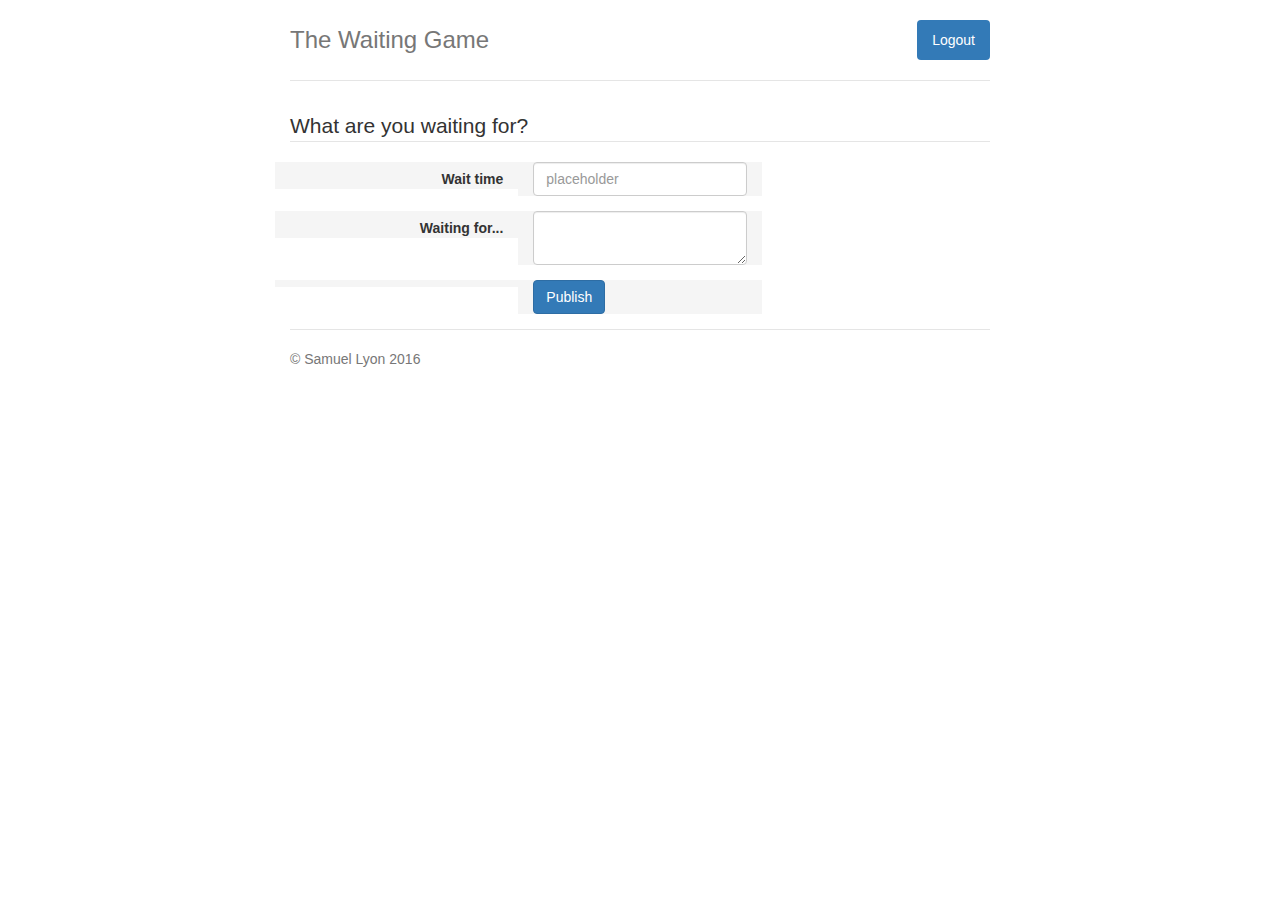
==== templates/addWish.html @ 2cff02b5 "uploading new queries" ====
<!DOCTYPE html>
<html lang="en">
<head>
	<title>The Waiting Game</title>
	<link href="../static/css/waitapp_bs.css" rel="stylesheet">

	<link href="../static/css/jumbotron-narrow.css" rel="stylesheet">

	<script src="../static/js/jquery-2.2.0.min.js"></script>

</head>

<body>
	<div class="container">
		<div class="header">
			<nav>
				<ul class="nav nav-pills pull-right">
					<li role="presentation" class="active"><a href="/logout">Logout</a></li>
				</ul>
			</nav>
			<h3 class="text-muted">The Waiting Game</h3>
		</div>

		<section>
			<form class="form-horizontal" method="post" action="/addWish" accept-charset="utf-8mb4">
				<fieldset>

					<!-- Form Name -->
					<legend>What are you waiting for?</legend>

					<!-- Text input -->
					<div class="form-group">
						<label class="col-md-4 control-label" for="txtTitle">Wait time</label>
						<div class="col-md-4">
							<input id="txtTitle" name="inputTitle" type="text" placeholder="placeholder" class="form-control input-md"/>
						</div>
					</div>

					<!-- Text Area -->
					<div class="form-group">
						<label class="col-md-4 control-label" for="txtPost">Waiting for...</label>
						<div class="col-md-4">
							<textarea class="form-control" id="txtPost" name="inputDescription"></textarea>
						</div>
					</div>

					<!-- Button -->
					<div class="form-group">
						<label class="col-md-4 control-label" for="singlebutton"></label>
						<div class="col-md-4">
							<input id="singlebutton" name="singlebutton" class="btn btn-primary" type="submit" value="Publish" />
						</div>
					</div>


				</fieldset>
			</form>
		</section>
		<footer class="footer">
			<p>&copy; Samuel Lyon 2016</p>
		</footer>

	</div>
</body>

</html>
---- static/css/jumbotron-narrow.css ----
/* Space out content a bit */
body {
  padding-top: 20px;
  padding-bottom: 20px;
}

/* Everything but the jumbotron gets side spacing for mobile first views */
.header,
.marketing,
.footer {
  padding-right: 15px;
  padding-left: 15px;
}

/* Custom page header */
.header {
  padding-bottom: 20px;
  border-bottom: 1px solid #e5e5e5;
}
/* Make the masthead heading the same height as the navigation */
.header h3 {
  margin-top: 0;
  margin-bottom: 0;
  line-height: 40px;
}

/* Custom page footer */
.footer {
  padding-top: 19px;
  color: #777;
  border-top: 1px solid #e5e5e5;
}

/* Customize container */
@media (min-width: 768px) {
  .container {
    max-width: 730px;
  }
}
.container-narrow > hr {
  margin: 30px 0;
}

/* Main marketing message and sign up button */
.jumbotron {
  text-align: center;
  border-bottom: 1px solid #e5e5e5;
}
.jumbotron .btn {
  padding: 14px 24px;
  font-size: 21px;
}

/* Supporting marketing content */
.marketing {
  margin: 40px 0;
}
.marketing p + h4 {
  margin-top: 28px;
}

/* Responsive: Portrait tablets and up */
@media screen and (min-width: 768px) {
  /* Remove the padding we set earlier */
  .header,
  .marketing,
  .footer {
    padding-right: 0;
    padding-left: 0;
  }
  /* Space out the masthead */
  .header {
    margin-bottom: 30px;
  }
  /* Remove the bottom border on the jumbotron for visual effect */
  .jumbotron {
    border-bottom: 0;
  }
}
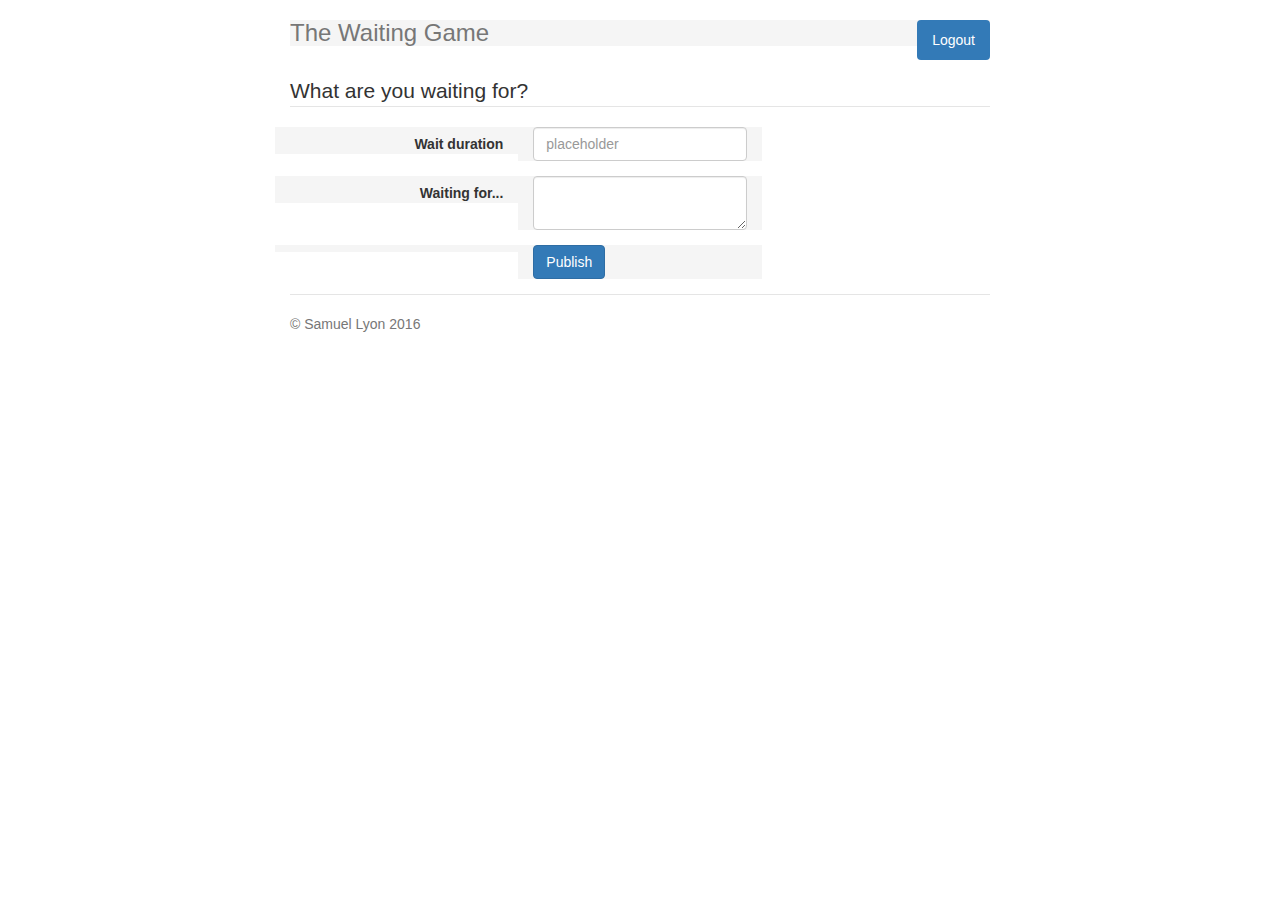
==== commit 145db3d1: "updating web pages to handle case hasLiked" ====
--- a/templates/addWish.html
+++ b/templates/addWish.html
@@ -4,7 +4,7 @@
 	<title>The Waiting Game</title>
 	<link href="../static/css/waitapp_bs.css" rel="stylesheet">
 
-	<link href="../static/css/jumbotron-narrow.css" rel="stylesheet">
+	<link href="../static/css/waitapp_jumbotron.css" rel="stylesheet">
 
 	<script src="../static/js/jquery-2.2.0.min.js"></script>
 
@@ -30,7 +30,7 @@
 
 					<!-- Text input -->
 					<div class="form-group">
-						<label class="col-md-4 control-label" for="txtTitle">Wait time</label>
+						<label class="col-md-4 control-label" for="txtTitle">Wait duration</label>
 						<div class="col-md-4">
 							<input id="txtTitle" name="inputTitle" type="text" placeholder="placeholder" class="form-control input-md"/>
 						</div>
--- a/static/css/waitapp_jumbotron.css
+++ b/static/css/waitapp_jumbotron.css
@@ -0,0 +1,80 @@
+/* Space out content a bit */
+body {
+  padding-top: 20px;
+  padding-bottom: 20px;
+}
+
+/* Everything but the jumbotron gets side spacing for mobile first views */
+.header,
+.marketing,
+.footer {
+  padding-right: 2px;
+  padding-left: 2px;
+}
+
+/* Custom page header */
+.header {
+  padding-bottom: 1px;
+  /*border-bottom: 1px solid #e5e5e5;*/
+  background-color: #f5f5f5;
+}
+/* Make the masthead heading the same height as the navigation */
+.header h3 {
+  margin-top: 0;
+  margin-bottom: 0;
+  line-height: 25px;
+}
+
+/* Custom page footer */
+.footer {
+  padding-top: 19px;
+  color: #777;
+  border-top: 1px solid #e5e5e5;
+}
+
+/* Customize container */
+@media (min-width: 768px) {
+  .container {
+    max-width: 730px;
+  }
+}
+.container-narrow > hr {
+  margin: 30px 0;
+}
+
+/* Main marketing message and sign up button */
+.jumbotron {
+  text-align: center;
+  border-bottom: 1px solid #e5e5e5;
+}
+.jumbotron .btn {
+  padding: 14px 24px;
+  font-size: 21px;
+}
+
+/* Supporting marketing content */
+.marketing {
+  margin: 40px 0;
+}
+.marketing p + h4 {
+  margin-top: 28px;
+}
+
+/* Responsive: Portrait tablets and up */
+@media screen and (min-width: 768px) {
+  /* Remove the padding we set earlier */
+  .header,
+  .marketing,
+  .footer {
+    padding-right: 0;
+    padding-left: 0;
+  }
+  /* Space out the masthead */
+  .header {
+    margin-bottom: 30px;
+  }
+  /* Remove the bottom border on the jumbotron for visual effect */
+  .jumbotron {
+    border-bottom: 0;
+  }
+}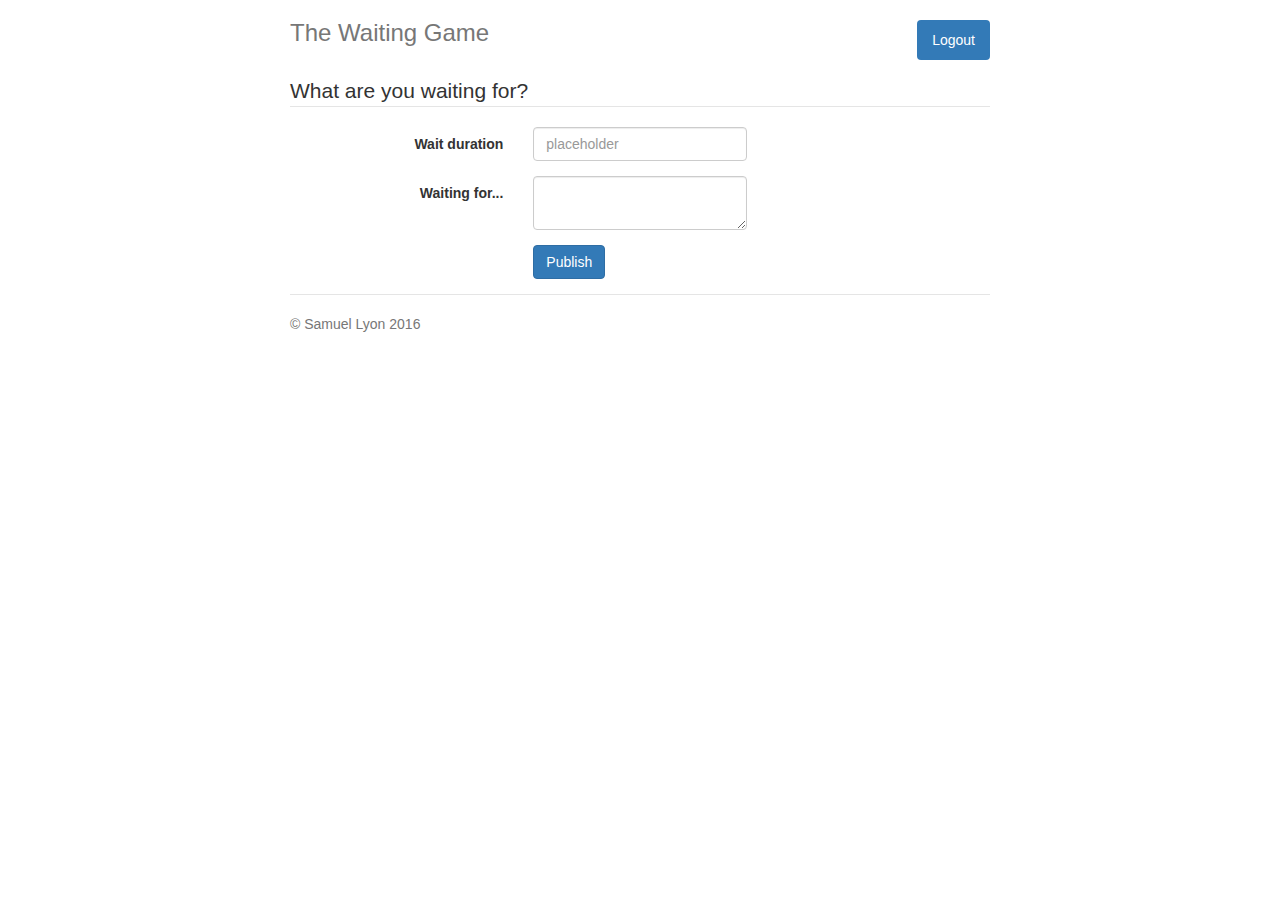
==== commit ed2803e6: "mobile friendly" ====
--- a/templates/addWish.html
+++ b/templates/addWish.html
@@ -1,6 +1,7 @@
 <!DOCTYPE html>
 <html lang="en">
 <head>
+	<meta name="viewport" content="width=device-width, initial-scale=1">
 	<title>The Waiting Game</title>
 	<link href="../static/css/waitapp_bs.css" rel="stylesheet">
 
--- a/static/css/waitapp_jumbotron.css
+++ b/static/css/waitapp_jumbotron.css
@@ -12,11 +12,23 @@
   padding-left: 2px;
 }
 
+.header-waitapp {
+  float: left;
+  margin-bottom: 10px;
+
+
+}
+
+.title-text-waitapp {
+  margin-top: 10px;
+
+}
+
 /* Custom page header */
 .header {
   padding-bottom: 1px;
   /*border-bottom: 1px solid #e5e5e5;*/
-  background-color: #f5f5f5;
+  background-color: #fff;
 }
 /* Make the masthead heading the same height as the navigation */
 .header h3 {
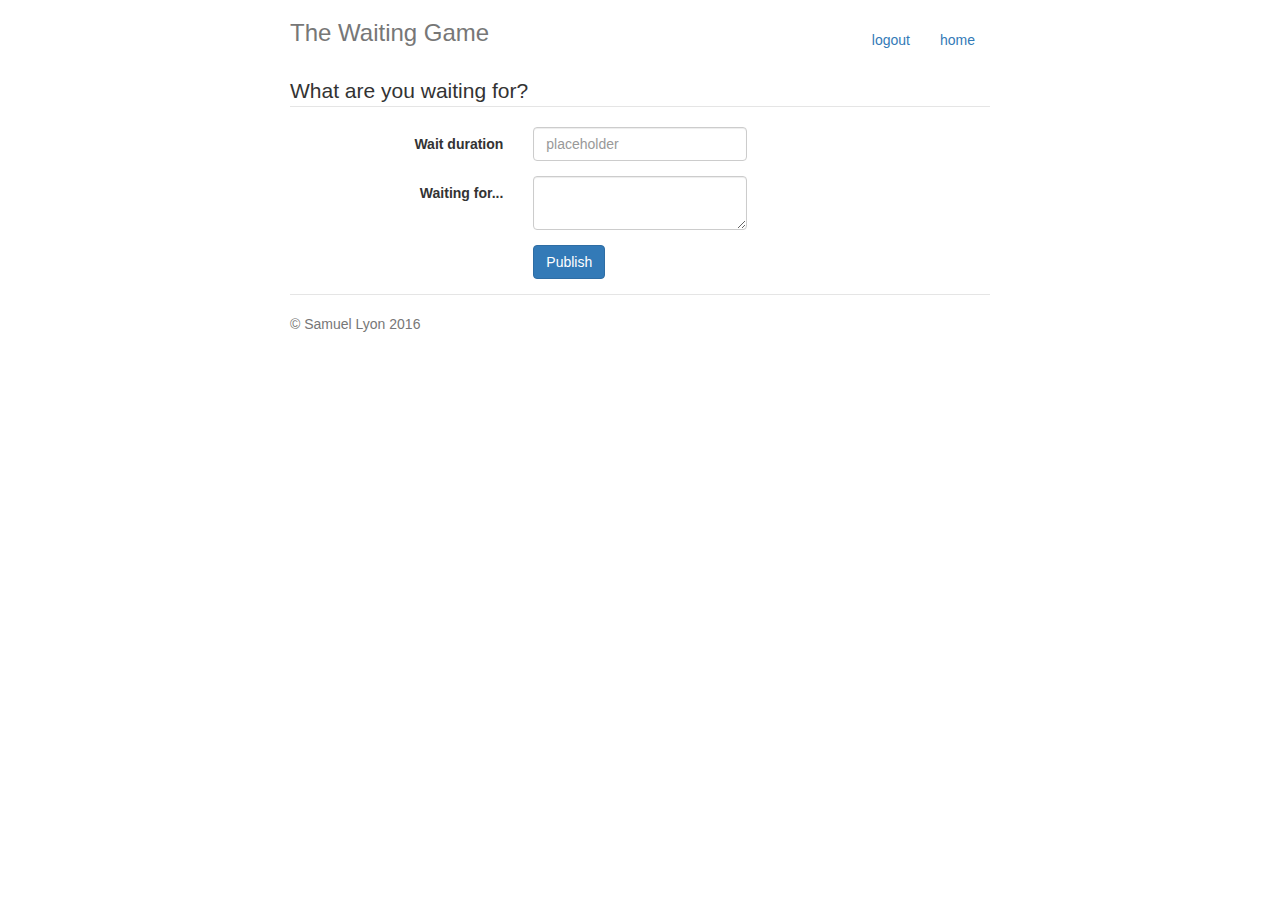
==== commit d87ff05e: "messing with css" ====
--- a/templates/addWish.html
+++ b/templates/addWish.html
@@ -16,7 +16,8 @@
 		<div class="header">
 			<nav>
 				<ul class="nav nav-pills pull-right">
-					<li role="presentation" class="active"><a href="/logout">Logout</a></li>
+					<li role="presentation"><a href="/logout">logout</a></li>
+					<li role="presentation"><a href="/showDashboard">home</a></li>
 				</ul>
 			</nav>
 			<h3 class="text-muted">The Waiting Game</h3>
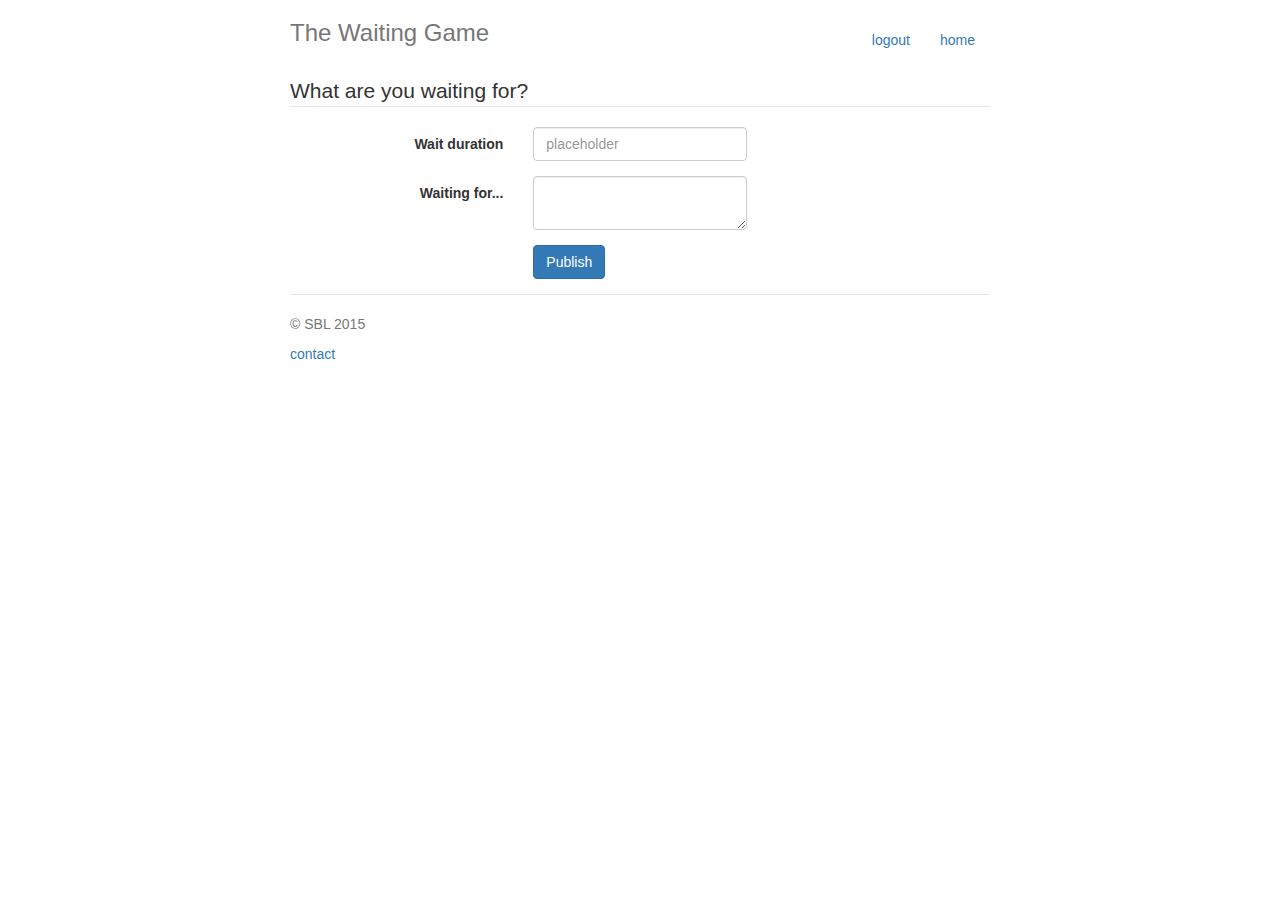
==== commit 7a86f5a9: "new footer with mailto" ====
--- a/templates/addWish.html
+++ b/templates/addWish.html
@@ -59,7 +59,8 @@
 			</form>
 		</section>
 		<footer class="footer">
-			<p>&copy; Samuel Lyon 2016</p>
+			<p>&copy; SBL 2015</p>
+            <p><a href="mailto:sblyon@me.com?Subject=The%20Waiting%20Game" target="_top">contact</a></p>
 		</footer>
 
 	</div>
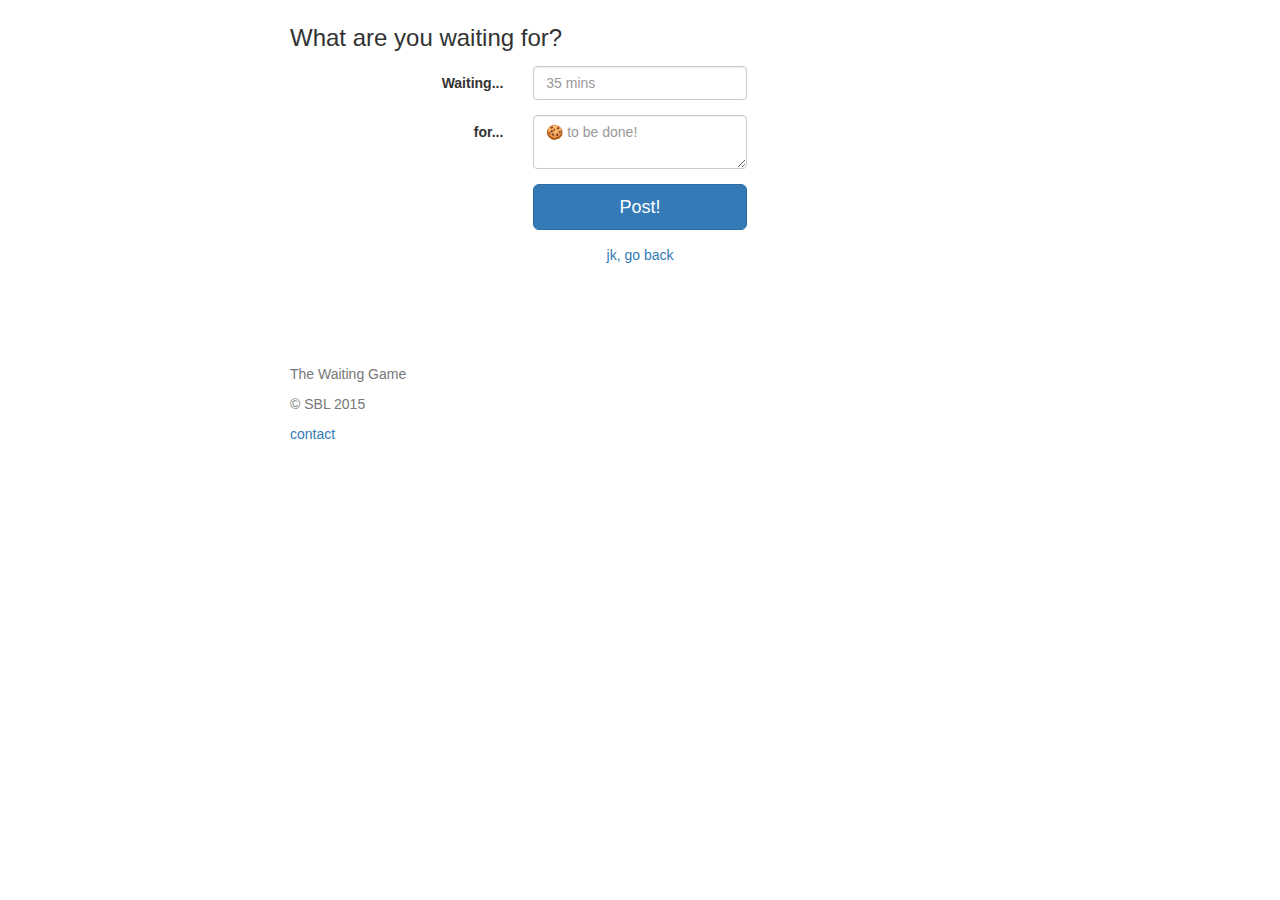
==== commit fd4c4be9: "new post page" ====
--- a/templates/addWish.html
+++ b/templates/addWish.html
@@ -13,36 +13,43 @@
 
 <body>
 	<div class="container">
-		<div class="header">
+		<div class="header-waitapp">
 			<nav>
 				<ul class="nav nav-pills pull-right">
-					<li role="presentation"><a href="/logout">logout</a></li>
-					<li role="presentation"><a href="/showDashboard">home</a></li>
+				<!-- 	<li role="presentation" class="active">
+						<a href="/showDashboard">back</a>
+					</li> -->
+					<!-- <li role="presentation"><a href="/logout">logout</a></li> -->
+					
 				</ul>
 			</nav>
-			<h3 class="text-muted">The Waiting Game</h3>
 		</div>
 
-		<section>
+		<!-- <div class="text-title-waitapp">
+			<h4 class="text-muted"><br><br></h4>
+		</div> -->
+
+
+		<div>
 			<form class="form-horizontal" method="post" action="/addWish" accept-charset="utf-8mb4">
 				<fieldset>
 
 					<!-- Form Name -->
-					<legend>What are you waiting for?</legend>
+					<h3>What are you waiting for?</h3>
 
 					<!-- Text input -->
 					<div class="form-group">
-						<label class="col-md-4 control-label" for="txtTitle">Wait duration</label>
+						<label class="col-md-4 control-label" for="txtTitle">Waiting...</label>
 						<div class="col-md-4">
-							<input id="txtTitle" name="inputTitle" type="text" placeholder="placeholder" class="form-control input-md"/>
+							<input id="txtTitle" name="inputTitle" type="text" placeholder="35 mins" class="form-control input-md"/>
 						</div>
 					</div>
 
 					<!-- Text Area -->
 					<div class="form-group">
-						<label class="col-md-4 control-label" for="txtPost">Waiting for...</label>
+						<label class="col-md-4 control-label" for="txtPost">for...</label>
 						<div class="col-md-4">
-							<textarea class="form-control" id="txtPost" name="inputDescription"></textarea>
+							<textarea class="form-control" id="txtPost" name="inputDescription" placeholder="&#x1F36A; to be done!"></textarea>
 						</div>
 					</div>
 
@@ -50,15 +57,21 @@
 					<div class="form-group">
 						<label class="col-md-4 control-label" for="singlebutton"></label>
 						<div class="col-md-4">
-							<input id="singlebutton" name="singlebutton" class="btn btn-primary" type="submit" value="Publish" />
+							<input id="singlebutton" name="singlebutton" class="btn btn-primary btn-lg btn-block" type="submit" value="Post!" />
 						</div>
 					</div>
 
 
 				</fieldset>
 			</form>
-		</section>
+
+			<div class="jumbotron-white">
+				<a href="showDashboard">jk, go back</a>
+			</div>
+		</div>
 		<footer class="footer">
+			<br><br><br>
+			<p>The Waiting Game</p>
 			<p>&copy; SBL 2015</p>
             <p><a href="mailto:sblyon@me.com?Subject=The%20Waiting%20Game" target="_top">contact</a></p>
 		</footer>
--- a/static/css/waitapp_jumbotron.css
+++ b/static/css/waitapp_jumbotron.css
@@ -14,15 +14,15 @@
 
 .header-waitapp {
   float: left;
-  margin-bottom: 10px;
-
-
 }
 
 .title-text-waitapp {
-  margin-top: 10px;
+  /*float: left;*/
+  margin-top: 50px;
+}
 
-}
+
+
 
 /* Custom page header */
 .header {
@@ -31,17 +31,19 @@
   background-color: #fff;
 }
 /* Make the masthead heading the same height as the navigation */
-.header h3 {
-  margin-top: 0;
-  margin-bottom: 0;
-  line-height: 25px;
+h3,
+.h3 {
+  margin-top: 5px;
+  margin-bottom: 15px;
 }
 
 /* Custom page footer */
 .footer {
+  float: left;
+  /*margin-top: 40px;*/
   padding-top: 19px;
   color: #777;
-  border-top: 1px solid #e5e5e5;
+  /*border-top: 1px solid #e5e5e5;*/
 }
 
 /* Customize container */
@@ -56,12 +58,27 @@
 
 /* Main marketing message and sign up button */
 .jumbotron {
+  /*float: left;*/
+  margin-top: 0px;
+  margin-bottom: 10px;
+  padding-bottom: 10px;
   text-align: center;
-  border-bottom: 1px solid #e5e5e5;
+  /*border-bottom: 1px solid #e5e5e5;*/
+  background-color: #e5e5e5;
+
 }
+
+.jumbotron-white {
+  margin-bottom: 20px;
+  text-align: center;
+  background-color: #fff;
+}
+
 .jumbotron .btn {
+  padding-top: 10px
   padding: 14px 24px;
   font-size: 21px;
+  margin-bottom: 10px;
 }
 
 /* Supporting marketing content */
@@ -78,6 +95,7 @@
   .header,
   .marketing,
   .footer {
+    float: left;
     padding-right: 0;
     padding-left: 0;
   }
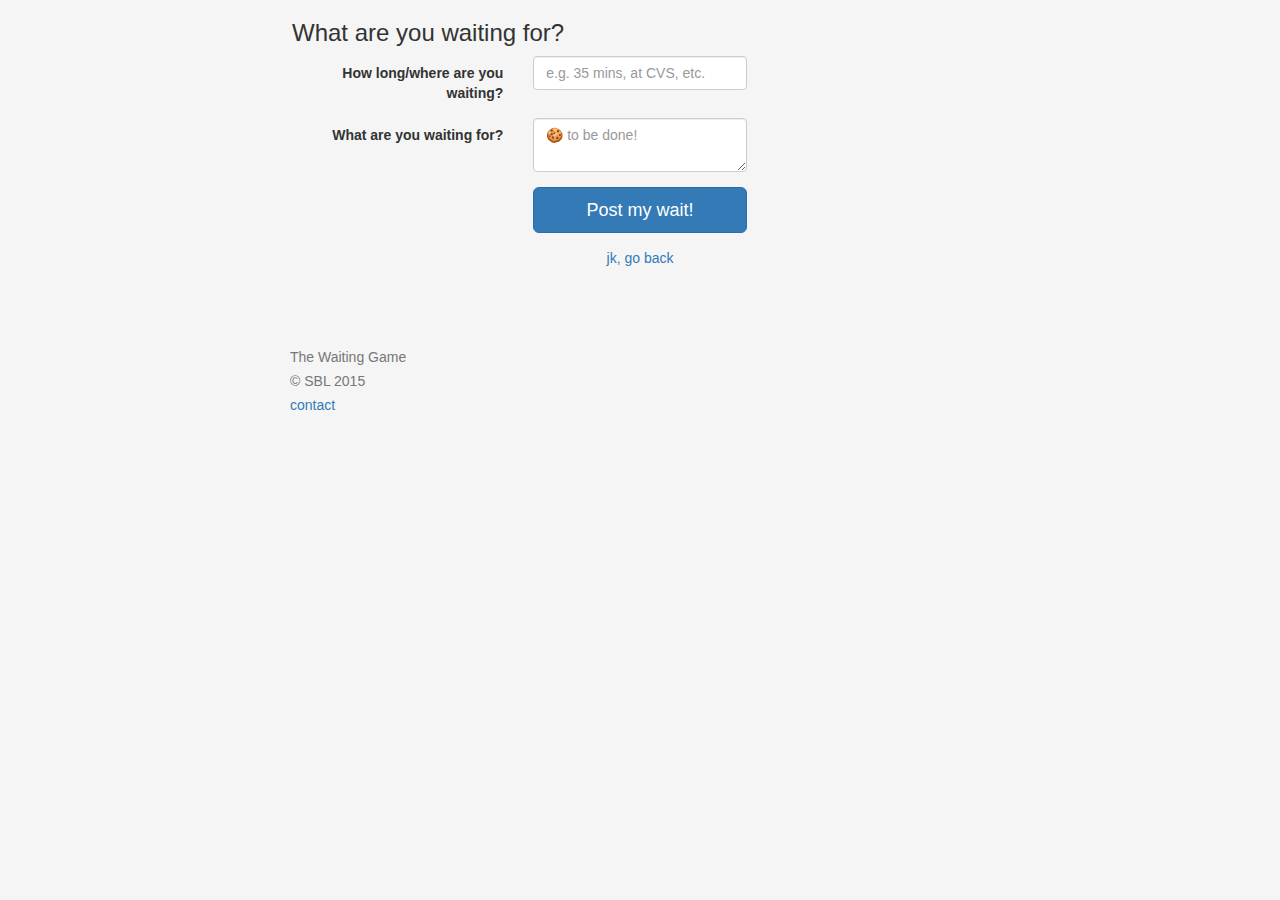
==== commit b933f775: "changed back to env refs, added delete function" ====
--- a/templates/addWish.html
+++ b/templates/addWish.html
@@ -13,24 +13,14 @@
 
 <body>
 	<div class="container">
-		<div class="header-waitapp">
-			<nav>
-				<ul class="nav nav-pills pull-right">
-				<!-- 	<li role="presentation" class="active">
-						<a href="/showDashboard">back</a>
-					</li> -->
-					<!-- <li role="presentation"><a href="/logout">logout</a></li> -->
-					
-				</ul>
-			</nav>
-		</div>
+
 
 		<!-- <div class="text-title-waitapp">
 			<h4 class="text-muted"><br><br></h4>
 		</div> -->
 
 
-		<div>
+		<div class="">
 			<form class="form-horizontal" method="post" action="/addWish" accept-charset="utf-8mb4">
 				<fieldset>
 
@@ -39,15 +29,15 @@
 
 					<!-- Text input -->
 					<div class="form-group">
-						<label class="col-md-4 control-label" for="txtTitle">Waiting...</label>
+						<label class="col-md-4 control-label" for="txtTitle">How long/where are you waiting?</label>
 						<div class="col-md-4">
-							<input id="txtTitle" name="inputTitle" type="text" placeholder="35 mins" class="form-control input-md"/>
+							<input id="txtTitle" name="inputTitle" type="text" placeholder="e.g. 35 mins, at CVS, etc." class="form-control input-md"/>
 						</div>
 					</div>
 
 					<!-- Text Area -->
 					<div class="form-group">
-						<label class="col-md-4 control-label" for="txtPost">for...</label>
+						<label class="col-md-4 control-label" for="txtPost">What are you waiting for?</label>
 						<div class="col-md-4">
 							<textarea class="form-control" id="txtPost" name="inputDescription" placeholder="&#x1F36A; to be done!"></textarea>
 						</div>
@@ -57,7 +47,7 @@
 					<div class="form-group">
 						<label class="col-md-4 control-label" for="singlebutton"></label>
 						<div class="col-md-4">
-							<input id="singlebutton" name="singlebutton" class="btn btn-primary btn-lg btn-block" type="submit" value="Post!" />
+							<input id="singlebutton" name="singlebutton" class="btn btn-primary btn-lg btn-block" type="submit" value="Post my wait!" />
 						</div>
 					</div>
 
@@ -65,7 +55,7 @@
 				</fieldset>
 			</form>
 
-			<div class="jumbotron-white">
+			<div class="align-center">
 				<a href="showDashboard">jk, go back</a>
 			</div>
 		</div>
--- a/static/css/waitapp_jumbotron.css
+++ b/static/css/waitapp_jumbotron.css
@@ -2,6 +2,7 @@
 body {
   padding-top: 20px;
   padding-bottom: 20px;
+  background-color: #f5f5f5;
 }
 
 /* Everything but the jumbotron gets side spacing for mobile first views */
@@ -13,16 +14,73 @@
 }
 
 .header-waitapp {
-  float: left;
+  /*float: left;*/
+}
+
+nav {
+  position: fixed;
+  bottom: 0;
+  width: 100%;
+  z-index: 1;
+  padding-bottom: 12px;
+  padding-top: 12px;
+  margin-left: none;
+
+  background-color: #fff
+}
+
+.pull-center {
+  margin-left: 15%;
 }
 
 .title-text-waitapp {
   /*float: left;*/
-  margin-top: 50px;
+  margin-top: 0px;
 }
 
+.well {
+  margin-top: 4px;
+  float: left;
+  border: none;
+  border-top: none;
+  padding: 0px;
 
+  /*background-color: #fff;*/
+}
 
+h5 {
+  font-size: 20px;
+  font-weight: normal;
+  /*margin-top: 1px;*/
+  margin-bottom: 1px;
+  margin-left: 2px;
+}
+
+h4 {
+  color: #2b2b2b;
+  margin-top: 2px;
+}
+
+p {
+  margin-bottom: 4px;
+}
+.caption {
+  margin-bottom: 0px;
+  box-shadow: 1px 1px 3px 1px #C7C7C7;
+  background-color: #fff;
+  padding-bottom: 0px;
+  padding: 0px;
+}
+
+.align-center {
+  text-align: center;
+}
+
+.thumbnail {
+  background-color: #f5f5f5;
+  border: #fff;
+  margin-bottom: 0px;
+}
 
 /* Custom page header */
 .header {
@@ -33,8 +91,9 @@
 /* Make the masthead heading the same height as the navigation */
 h3,
 .h3 {
-  margin-top: 5px;
-  margin-bottom: 15px;
+  margin-top: 0px;
+  margin-bottom: 10px;
+  margin-left: 2px;
 }
 
 /* Custom page footer */
@@ -60,11 +119,12 @@
 .jumbotron {
   /*float: left;*/
   margin-top: 0px;
+  padding-top: 10px;
   margin-bottom: 10px;
   padding-bottom: 10px;
   text-align: center;
   /*border-bottom: 1px solid #e5e5e5;*/
-  background-color: #e5e5e5;
+  background: none;
 
 }
 
@@ -79,6 +139,10 @@
   padding: 14px 24px;
   font-size: 21px;
   margin-bottom: 10px;
+}
+
+#trashSpan {
+  color: #c7c7c7;
 }
 
 /* Supporting marketing content */
@@ -107,4 +171,5 @@
   .jumbotron {
     border-bottom: 0;
   }
+
 }